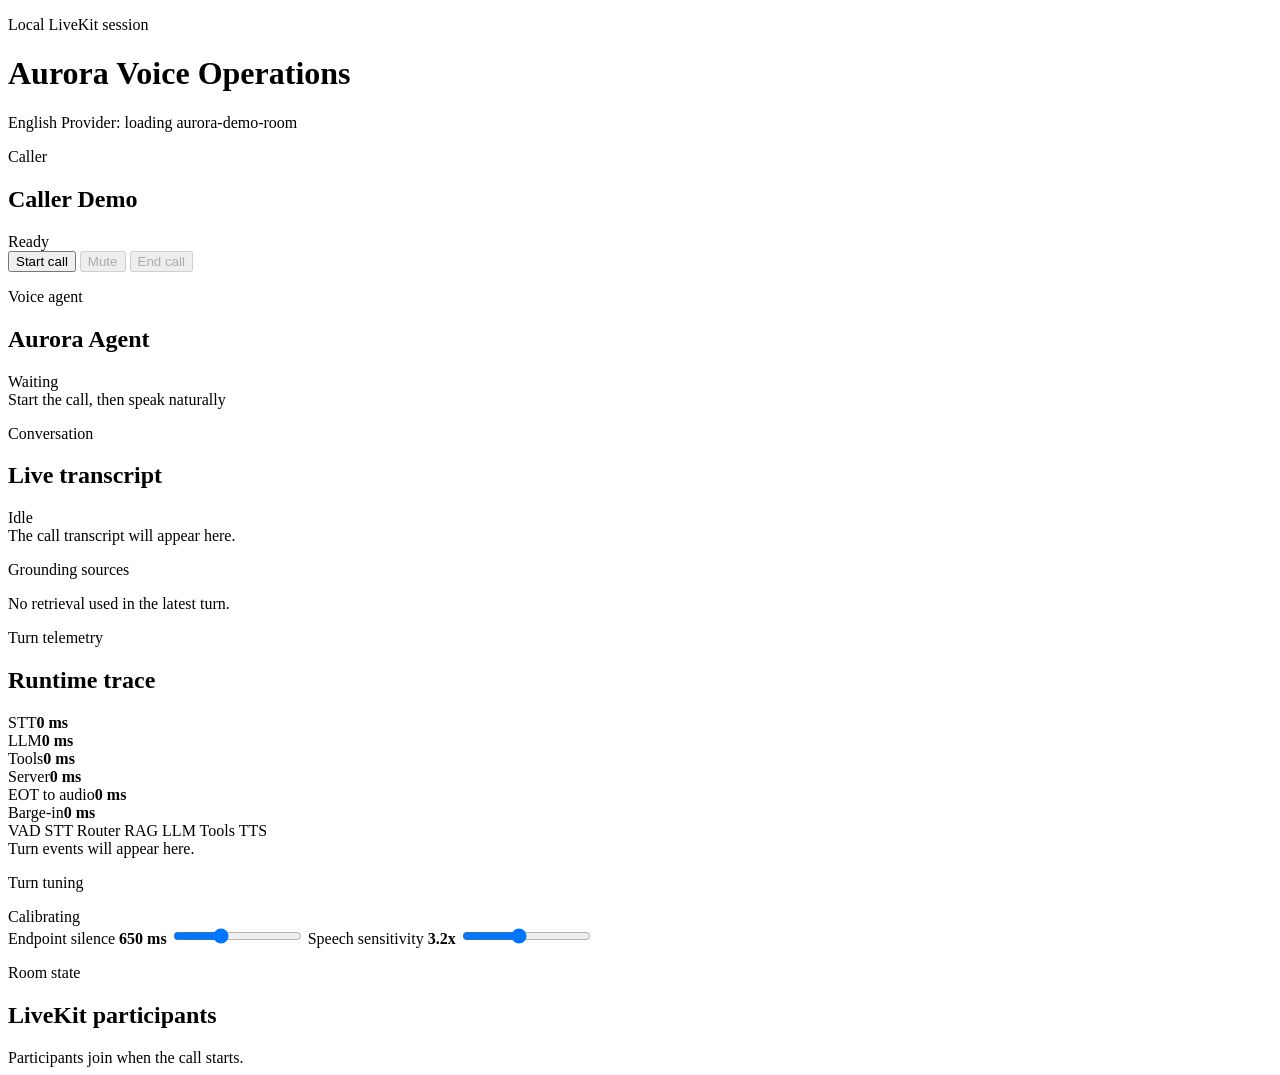
==== livekit/web/index.html @ 1adc54a2 "Aurora hotel concierge voice agent" ====
<!doctype html>
<html lang="en">
  <head>
    <meta charset="utf-8" />
    <meta name="viewport" content="width=device-width, initial-scale=1" />
    <title>Aurora Voice Operations</title>
    <link rel="stylesheet" href="/web/styles.css" />
  </head>
  <body>
    <main>
      <header class="header">
        <div>
          <p class="eyebrow">Local LiveKit session</p>
          <h1>Aurora Voice Operations</h1>
        </div>
        <div class="header-state">
          <span class="status-pill" id="language">English</span>
          <span class="status-pill" id="provider">Provider: loading</span>
          <span class="status-pill">aurora-demo-room</span>
        </div>
      </header>

      <section class="stage" aria-label="LiveKit call participants">
        <article class="participant-card" data-client="caller">
          <div class="card-top">
            <div>
              <p class="eyebrow">Caller</p>
              <h2>Caller Demo</h2>
            </div>
            <span class="state" data-role="status">Ready</span>
          </div>
          <div class="waveform caller-wave" aria-hidden="true">
            <span></span><span></span><span></span><span></span><span></span>
          </div>
          <div class="call-controls">
            <button id="start-call" type="button">Start call</button>
            <button id="mute-call" type="button" class="secondary" disabled>Mute</button>
            <button id="end-call" type="button" class="danger" disabled>End call</button>
          </div>
        </article>

        <article class="participant-card agent" data-client="agent">
          <div class="card-top">
            <div>
              <p class="eyebrow">Voice agent</p>
              <h2>Aurora Agent</h2>
            </div>
            <span class="state" data-role="status">Waiting</span>
          </div>
          <div class="waveform agent-wave" aria-hidden="true">
            <span></span><span></span><span></span><span></span><span></span>
          </div>
          <div id="voice-status" class="voice-status">Start the call, then speak naturally</div>
        </article>
      </section>

      <section class="workspace">
        <div class="conversation-column">
          <div class="section-heading">
            <div>
              <p class="eyebrow">Conversation</p>
              <h2>Live transcript</h2>
            </div>
            <span class="listening-state" id="listening-state">Idle</span>
          </div>
          <div id="transcript" class="transcript" aria-live="polite">
            <div class="empty">The call transcript will appear here.</div>
          </div>
          <div class="sources-block">
            <p class="eyebrow">Grounding sources</p>
            <div id="sources" class="sources">No retrieval used in the latest turn.</div>
          </div>
        </div>

        <aside class="operations-column">
          <div class="section-heading">
            <div>
              <p class="eyebrow">Turn telemetry</p>
              <h2>Runtime trace</h2>
            </div>
          </div>
          <div class="metrics" aria-label="Turn latency metrics">
            <div><span>STT</span><strong id="metric-stt">0 ms</strong></div>
            <div><span>LLM</span><strong id="metric-llm">0 ms</strong></div>
            <div><span>Tools</span><strong id="metric-tools">0 ms</strong></div>
            <div><span>Server</span><strong id="metric-total">0 ms</strong></div>
            <div><span>EOT to audio</span><strong id="metric-first-audio">0 ms</strong></div>
            <div><span>Barge-in</span><strong id="metric-barge">0 ms</strong></div>
          </div>
          <div id="pipeline" class="pipeline" aria-label="Voice pipeline">
            <span data-stage="vad">VAD</span>
            <span data-stage="stt">STT</span>
            <span data-stage="routing">Router</span>
            <span data-stage="retrieval">RAG</span>
            <span data-stage="llm">LLM</span>
            <span data-stage="tools">Tools</span>
            <span data-stage="tts">TTS</span>
          </div>
          <div id="events" class="events">
            <div class="empty">Turn events will appear here.</div>
          </div>
          <div class="tuning">
            <div class="tuning-heading">
              <p class="eyebrow">Turn tuning</p>
              <span id="vad-readout">Calibrating</span>
            </div>
            <label>
              <span>Endpoint silence <strong id="endpoint-value">650 ms</strong></span>
              <input id="endpoint-control" type="range" min="350" max="1200" step="50" value="650" />
            </label>
            <label>
              <span>Speech sensitivity <strong id="sensitivity-value">3.2x</strong></span>
              <input id="sensitivity-control" type="range" min="1.8" max="5" step="0.1" value="3.2" />
            </label>
          </div>
        </aside>
      </section>

      <section class="room-band">
        <div>
          <p class="eyebrow">Room state</p>
          <h2>LiveKit participants</h2>
        </div>
        <div id="participants" class="participants">
          <div class="empty">Participants join when the call starts.</div>
        </div>
      </section>
    </main>

    <script type="module" src="/web/talk.js"></script>
  </body>
</html>
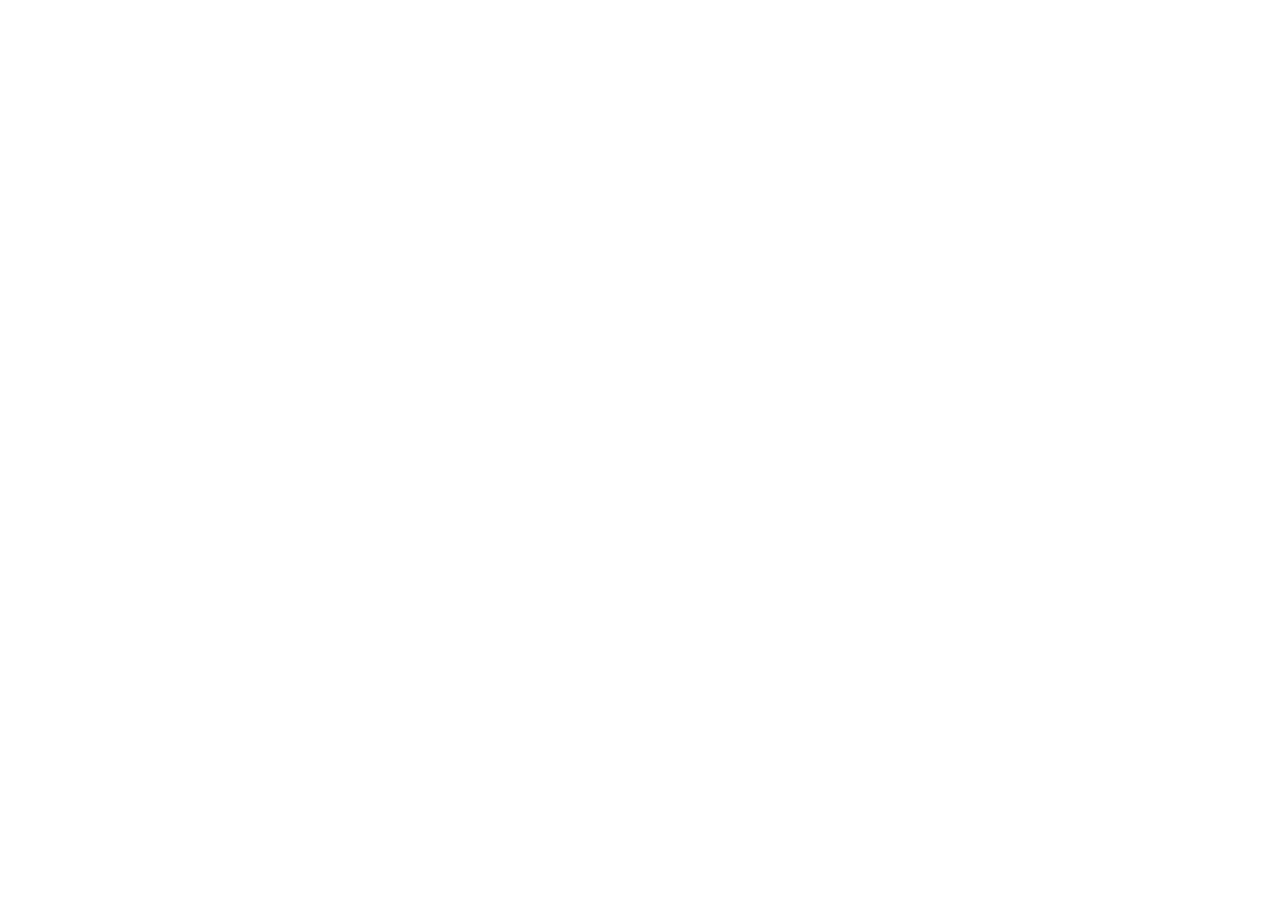
==== commit da28ae0c: "Add full email+password user-auth system to talk-server (goal.md ADR-018)" ====
--- a/livekit/web/index.html
+++ b/livekit/web/index.html
@@ -7,7 +7,27 @@
     <link rel="stylesheet" href="/web/styles.css" />
   </head>
   <body>
-    <main>
+    <section id="auth-gate" class="auth-gate" hidden>
+      <form id="auth-form" class="auth-card" novalidate>
+        <p class="eyebrow">Aurora Voice Operations</p>
+        <h1 id="auth-heading">Log in</h1>
+        <p id="auth-error" class="auth-error" hidden></p>
+        <label>
+          <span>Email</span>
+          <input id="auth-email" type="email" autocomplete="email" required />
+        </label>
+        <label>
+          <span>Password</span>
+          <input id="auth-password" type="password" autocomplete="current-password" required minlength="8" />
+        </label>
+        <div class="auth-actions">
+          <button id="auth-submit" type="submit">Log in</button>
+          <button id="auth-toggle" type="button" class="secondary">Need an account? Register</button>
+        </div>
+      </form>
+    </section>
+
+    <main id="app" hidden>
       <header class="header">
         <div>
           <p class="eyebrow">Local LiveKit session</p>
@@ -17,6 +37,8 @@
           <span class="status-pill" id="language">English</span>
           <span class="status-pill" id="provider">Provider: loading</span>
           <span class="status-pill">aurora-demo-room</span>
+          <span class="status-pill" id="auth-badge">Logged in</span>
+          <button id="auth-logout" type="button" class="secondary">Log out</button>
         </div>
       </header>
 
@@ -127,6 +149,7 @@
       </section>
     </main>
 
+    <script type="module" src="/web/auth.js"></script>
     <script type="module" src="/web/talk.js"></script>
   </body>
 </html>
